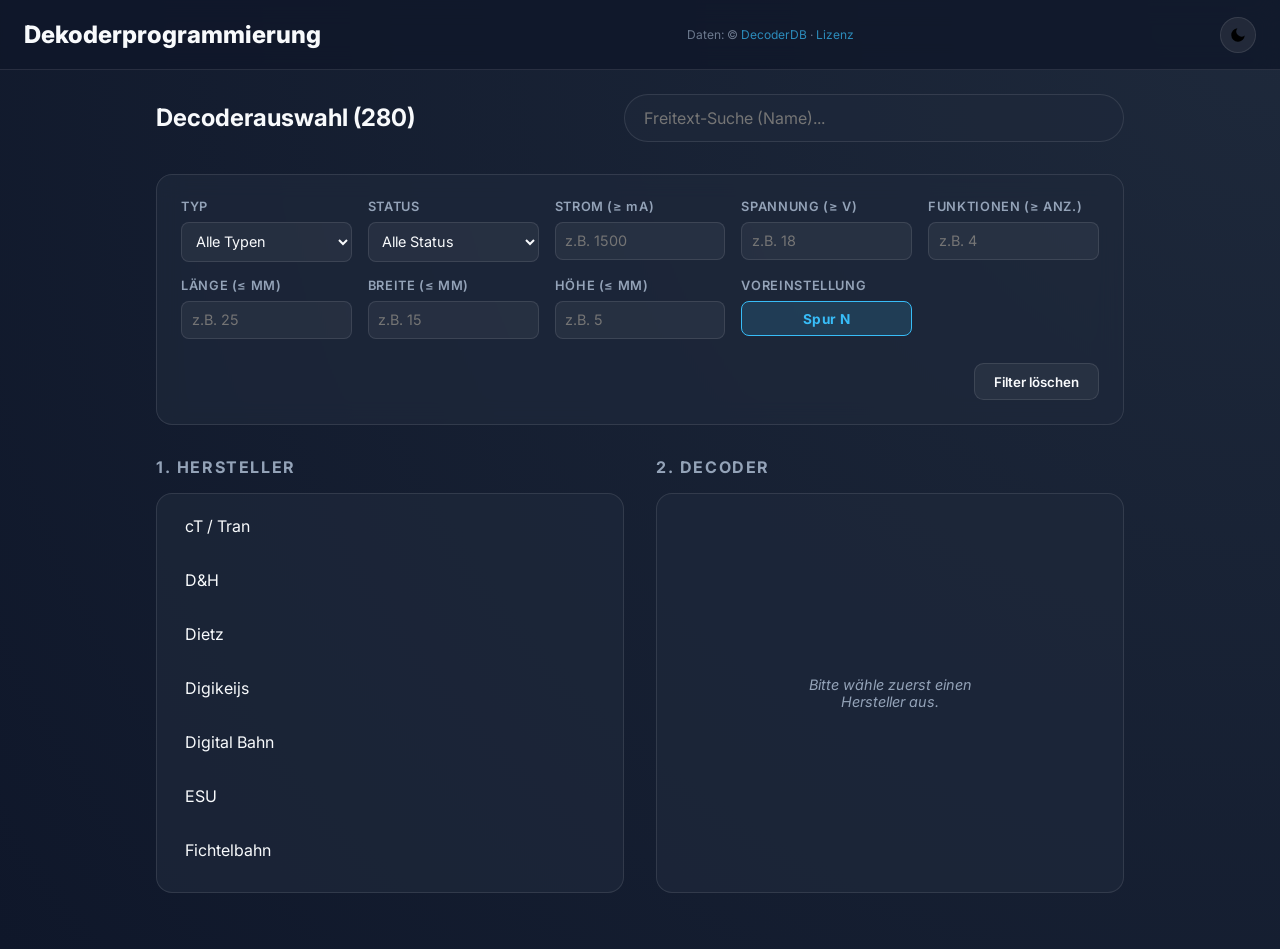
==== html/index.html @ 6b083c38 "Update Decoderprogrammierung UI, logic, and scraper" ====
<!-- Last Build: 2026-05-16 01:26 -->
<!DOCTYPE html>
<html lang="de">
<head>
    <meta charset="UTF-8">
    <meta name="viewport" content="width=device-width, initial-scale=1.0">
    <title>Dekoderprogrammierung</title>
    <link rel="stylesheet" href="style.css">
    <link href="https://fonts.googleapis.com/css2?family=Inter:wght@400;600;800&display=swap" rel="stylesheet">
</head>
<body>
    <header>
        <h1 id="main-title">Dekoderprogrammierung</h1>
        <span class="license-notice">Daten: © <a href="https://www.decoderdb.de" target="_blank" rel="noopener">DecoderDB</a> · <a href="https://www.decoderdb.de/lizenz" target="_blank" rel="noopener">Lizenz</a></span>
        <div class="header-right">
            <button id="main-back-btn" style="display: none;">&larr; Zurück zur Auswahl</button>
            <button id="theme-toggle" title="Design umschalten" aria-label="Darkmode/Lightmode umschalten">
                <!-- Moon icon (dark mode) -->
                <svg id="icon-moon" xmlns="http://www.w3.org/2000/svg" width="18" height="18" viewBox="0 0 24 24" fill="currentColor">
                    <path d="M21 12.79A9 9 0 1 1 11.21 3 7 7 0 0 0 21 12.79z"/>
                </svg>
                <!-- Sun icon (light mode, hidden by default) -->
                <svg id="icon-sun" xmlns="http://www.w3.org/2000/svg" width="18" height="18" viewBox="0 0 24 24" fill="currentColor" style="display:none;">
                    <circle cx="12" cy="12" r="5"/>
                    <line x1="12" y1="1" x2="12" y2="3" stroke="currentColor" stroke-width="2" stroke-linecap="round"/>
                    <line x1="12" y1="21" x2="12" y2="23" stroke="currentColor" stroke-width="2" stroke-linecap="round"/>
                    <line x1="4.22" y1="4.22" x2="5.64" y2="5.64" stroke="currentColor" stroke-width="2" stroke-linecap="round"/>
                    <line x1="18.36" y1="18.36" x2="19.78" y2="19.78" stroke="currentColor" stroke-width="2" stroke-linecap="round"/>
                    <line x1="1" y1="12" x2="3" y2="12" stroke="currentColor" stroke-width="2" stroke-linecap="round"/>
                    <line x1="21" y1="12" x2="23" y2="12" stroke="currentColor" stroke-width="2" stroke-linecap="round"/>
                    <line x1="4.22" y1="19.78" x2="5.64" y2="18.36" stroke="currentColor" stroke-width="2" stroke-linecap="round"/>
                    <line x1="18.36" y1="5.64" x2="19.78" y2="4.22" stroke="currentColor" stroke-width="2" stroke-linecap="round"/>
                </svg>
            </button>
        </div>
    </header>

    <div class="container">
        <!-- Decoder Selection Screen -->
        <div id="file-selection" class="screen">
            <div class="selection-header">
                <h2>Decoderauswahl <span id="decoder-count"></span></h2>
                <div class="search-container">
                    <input type="text" id="decoder-search" placeholder="Freitext-Suche (Name)..." autocomplete="off" spellcheck="false" autocorrect="off" autocapitalize="off">
                    <div id="search-results" class="search-results-overlay" style="display: none;">
                        <div class="search-result-row">
                            <span id="res-manufacturer" class="res-label">Hersteller</span>
                            <div class="dropdown">
                                <button id="res-decoder-btn" class="dropbtn">Decoder wählen</button>
                                <div id="res-decoder-list" class="dropdown-content"></div>
                            </div>
                        </div>
                    </div>
                </div>
            </div>

            <!-- Advanced Filters -->
            <div class="filter-section">
                <div class="filter-grid">
                    <div class="filter-group">
                        <label>Typ</label>
                        <select id="filter-type">
                            <option value="">Alle Typen</option>
                        </select>
                    </div>
                    <div class="filter-group">
                        <label>Status</label>
                        <select id="filter-production">
                            <option value="">Alle Status</option>
                        </select>
                    </div>
                    <div class="filter-group">
                        <label>Strom (≥ <span style="text-transform: none;">mA</span>)</label>
                        <input type="text" id="filter-current" placeholder="z.B. 1500">
                    </div>
                    <div class="filter-group">
                        <label>Spannung (≥ V)</label>
                        <input type="number" id="filter-voltage" step="1" placeholder="z.B. 18">
                    </div>
                    <div class="filter-group">
                        <label>Funktionen (≥ Anz.)</label>
                        <input type="number" id="filter-fa" step="1" placeholder="z.B. 4">
                    </div>
                    <div class="filter-group">
                        <label>Länge (≤ mm)</label>
                        <input type="number" id="filter-length" step="0.1" placeholder="z.B. 25">
                    </div>
                    <div class="filter-group">
                        <label>Breite (≤ mm)</label>
                        <input type="number" id="filter-width" step="0.1" placeholder="z.B. 15">
                    </div>
                    <div class="filter-group">
                        <label>Höhe (≤ mm)</label>
                        <input type="number" id="filter-height" step="0.1" placeholder="z.B. 5">
                    </div>
                    <div class="filter-group filter-group-preset">
                        <label>Voreinstellung</label>
                        <button id="preset-spur-n" class="btn-preset-spur" title="L≤ 25mm, B≤ 15mm, H≤ 3mm">Spur N</button>
                    </div>
                </div>
                <div class="filter-actions">
                    <button id="clear-filters" class="btn-secondary">Filter löschen</button>
                </div>
            </div>

            <!-- Results Table -->
            <div id="results-table-container" class="table-container" style="display: none;">
                <table id="results-table">
                    <thead>
                        <tr>
                            <th>Hersteller</th>
                            <th>Decoder</th>
                            <th>Typ</th>
                            <th>Prod.</th>
                            <th>Strom</th>
                            <th>V</th>
                            <th>FA</th>
                            <th>L</th>
                            <th>B</th>
                            <th>H</th>
                        </tr>
                    </thead>
                    <tbody id="results-tbody"></tbody>
                </table>
            </div>

            <div class="navigation-columns" id="manual-selection-container">
                <div class="nav-column">
                    <h3>1. Hersteller</h3>
                    <div id="manufacturer-list" class="nav-list"></div>
                </div>
                <div class="nav-column">
                    <h3>2. Decoder</h3>
                    <div id="decoder-list" class="nav-list empty">
                        <p class="placeholder">Bitte wähle zuerst einen Hersteller aus.</p>
                    </div>
                </div>
            </div>
        </div>

        <!-- Programming Screen -->
        <div id="programming-screen" class="screen" style="display: none;">
            <div class="header-row">
                <button id="back-btn" class="btn-secondary">← Zurück</button>
                <div class="decoder-info">
                    <h2 id="decoder-name">Decoder Name</h2>
                    <p id="firmware-info">Firmware Info</p>
                </div>
                <div class="reset-container">
                    <button id="reset-btn" class="btn-danger">Decoder-Reset</button>
                    <div id="reset-modal" class="reset-popover" style="display: none;">
                        <h3>Werkseinstellungen</h3>
                        <p id="reset-modal-text"></p>
                        <div class="modal-actions">
                            <button id="reset-confirm" class="btn-danger">Zurücksetzen</button>
                            <button id="reset-cancel" class="btn-secondary">Abbrechen</button>
                        </div>
                    </div>
                </div>
            </div>
            <div class="content-layout">
                <nav class="sidebar" id="group-nav"></nav>
                <div class="main-content">
                    <div id="cv-groups"></div>
                </div>
            </div>
        </div>
    </div>

    <!-- Work in Progress Modal -->
    <div id="wip-modal" class="modal" style="display: none;">
        <div class="modal-content">
            <div class="wip-icon">
                <svg width="64" height="64" viewBox="0 0 24 24" fill="none" stroke="#eab308" stroke-width="2" stroke-linecap="round" stroke-linejoin="round">
                    <path d="M12 2v4M12 18v4M4.93 4.93l2.83 2.83M16.24 16.24l2.83 2.83M2 12h4M18 12h4M4.93 19.07l2.83-2.83M16.24 7.76l2.83-2.83"/>
                    <circle cx="12" cy="12" r="5"/>
                </svg>
            </div>
            <h3>Funktion folgt</h3>
            <p>mittels M5Stack Atom S3 als WLAN-Bridge zu z21-kompatiblen Zentralen</p>
            <div class="modal-actions">
                <button id="wip-close" class="btn-secondary">Schließen</button>
            </div>
        </div>
    </div>

    <script src="files.js"></script>
    <script src="app.js"></script>
</body>
</html>
---- html/style.css ----
:root {
    --bg-color: #0f172a;
    --card-bg: rgba(30, 41, 59, 0.7);
    --accent-color: #38bdf8;
    --accent-hover: #0ea5e9;
    --text-primary: #f8fafc;
    --text-secondary: #94a3b8;
    --border-color: rgba(255, 255, 255, 0.1);
    --success: #22c55e;
    --danger: #ef4444;
    --header-height: 70px;
    --header-bg: rgba(15, 23, 42, 0.8);
    --body-gradient: radial-gradient(circle at top right, #1e293b, #0f172a);
}

body.light-mode {
    --bg-color: #f1f5f9;
    --card-bg: rgba(255, 255, 255, 0.85);
    --accent-color: #0284c7;
    --accent-hover: #0369a1;
    --text-primary: #0f172a;
    --text-secondary: #475569;
    --border-color: rgba(0, 0, 0, 0.1);
    --header-bg: rgba(241, 245, 249, 0.9);
    --body-gradient: radial-gradient(circle at top right, #e2e8f0, #f1f5f9);
}

* {
    margin: 0;
    padding: 0;
    box-sizing: border-box;
    font-family: 'Inter', -apple-system, sans-serif;
}

body {
    background-color: var(--bg-color);
    color: var(--text-primary);
    min-height: 100vh;
    background-image: var(--body-gradient);
    padding-bottom: 2rem;
    transition: background-color 0.3s, color 0.3s;
}

header {
    height: var(--header-height);
    padding: 0 1.5rem;
    display: flex;
    justify-content: space-between;
    align-items: center;
    border-bottom: 1px solid var(--border-color);
    backdrop-filter: blur(12px);
    position: sticky;
    top: 0;
    z-index: 100;
    background: var(--header-bg);
}

.header-right {
    display: flex;
    align-items: center;
    gap: 0.75rem;
}

#theme-toggle {
    background: rgba(128, 128, 128, 0.15);
    border: 1px solid var(--border-color);
    border-radius: 50%;
    width: 2.25rem;
    height: 2.25rem;
    font-size: 1.1rem;
    cursor: pointer;
    display: flex;
    align-items: center;
    justify-content: center;
    transition: all 0.2s;
    line-height: 1;
    padding: 0;
}

#theme-toggle:hover {
    background: rgba(128, 128, 128, 0.3);
    transform: rotate(15deg) scale(1.1);
}

h1 {
    font-size: 1.5rem;
    font-weight: 800;
    color: var(--text-primary);
}

#back-btn {
    background: rgba(255, 255, 255, 0.05);
    color: var(--text-primary);
    border: 1px solid var(--border-color);
    padding: 0.5rem 1rem;
    border-radius: 0.5rem;
    cursor: pointer;
    font-size: 0.9rem;
    display: flex;
    align-items: center;
    gap: 0.5rem;
}

.container {
    max-width: 1000px;
    margin: 1.5rem auto;
    padding: 0 1rem;
}

/* Selection UI */
.selection-header {
    display: flex;
    justify-content: space-between;
    align-items: center;
    margin-bottom: 2rem;
    gap: 2rem;
}

.search-container {
    position: relative;
    flex: 1;
    max-width: 500px;
}

#decoder-search {
    width: 100%;
    padding: 0.8rem 1.2rem;
    background: var(--card-bg);
    border: 1px solid var(--border-color);
    border-radius: 2rem;
    color: var(--text-primary);
    font-size: 1rem;
    outline: none;
    transition: border-color 0.2s;
}

#decoder-search:focus {
    border-color: var(--accent-color);
}

.search-results-overlay {
    position: absolute;
    top: calc(100% + 0.5rem);
    left: 0;
    right: 0;
    background: #1e293b;
    border: 1px solid var(--border-color);
    border-radius: 1rem;
    padding: 1rem;
    z-index: 200;
    box-shadow: 0 20px 25px -5px rgba(0, 0, 0, 0.5);
}

.search-result-row {
    display: flex;
    align-items: center;
    gap: 1rem;
}

.res-label {
    background: rgba(255, 255, 255, 0.05);
    padding: 0.5rem 1rem;
    border-radius: 0.5rem;
    font-weight: 600;
    color: var(--accent-color);
    min-width: 120px;
}

/* Dropdown */
.dropdown {
    position: relative;
    flex: 1;
}

.dropbtn {
    width: 100%;
    background: var(--accent-color);
    color: #082f49;
    padding: 0.6rem 1rem;
    font-size: 0.9rem;
    font-weight: 700;
    border: none;
    border-radius: 0.5rem;
    cursor: pointer;
}

.dropdown-content {
    display: none;
    position: absolute;
    background-color: #1e293b;
    min-width: 160px;
    width: 100%;
    box-shadow: 0px 8px 16px 0px rgba(0,0,0,0.4);
    z-index: 210;
    border-radius: 0.5rem;
    border: 1px solid var(--border-color);
    margin-top: 0.25rem;
}

.dropdown-content a {
    color: var(--text-primary);
    padding: 0.75rem 1rem;
    text-decoration: none;
    display: block;
    font-size: 0.9rem;
    border-bottom: 1px solid var(--border-color);
}

.dropdown-content a:last-child {
    border-bottom: none;
}

.dropdown-content a:hover {
    background-color: rgba(255, 255, 255, 0.05);
    color: var(--accent-color);
}

.dropdown:hover .dropdown-content {
    display: block;
}

/* Navigation Columns */
.navigation-columns {
    display: grid;
    grid-template-columns: 1fr 1fr;
    gap: 2rem;
}

.nav-column h3 {
    font-size: 1rem;
    color: var(--text-secondary);
    margin-bottom: 1rem;
    text-transform: uppercase;
    letter-spacing: 0.1em;
}

.nav-list {
    background: var(--card-bg);
    border: 1px solid var(--border-color);
    border-radius: 1rem;
    height: 400px;
    overflow-y: auto;
    padding: 0.5rem;
}

.nav-list::-webkit-scrollbar {
    width: 6px;
}

.nav-list::-webkit-scrollbar-track {
    background: transparent;
}

.nav-list::-webkit-scrollbar-thumb {
    background: rgba(255, 255, 255, 0.1);
    border-radius: 10px;
}

.nav-list::-webkit-scrollbar-thumb:hover {
    background: rgba(255, 255, 255, 0.2);
}

.nav-list.empty {
    display: flex;
    flex-direction: column;
    align-items: center;
    justify-content: center;
    text-align: center;
    padding: 2rem;
}

.placeholder {
    color: var(--text-secondary);
    font-style: italic;
    font-size: 0.9rem;
    max-width: 200px;
}

.nav-list-item {
    padding: 0.8rem 1.2rem;
    border-radius: 0.75rem;
    cursor: pointer;
    transition: all 0.2s cubic-bezier(0.4, 0, 0.2, 1);
    color: var(--text-primary);
    margin-bottom: 0.4rem;
    border: 1px solid transparent;
}

.nav-list-item:hover {
    background: rgba(255, 255, 255, 0.05);
    color: var(--accent-color);
    border-color: rgba(56, 189, 248, 0.2);
    transform: translateX(4px);
}

.nav-list-item.selected {
    background: linear-gradient(90deg, rgba(56, 189, 248, 0.15), transparent);
    color: var(--accent-color);
    font-weight: 700;
    border-left: 3px solid var(--accent-color);
}

.license-notice {
    font-size: 0.75rem;
    color: var(--text-secondary);
    opacity: 0.7;
}

.license-notice a {
    color: var(--accent-color);
    text-decoration: none;
}

.license-notice a:hover {
    text-decoration: underline;
}

.filter-section {
    background: var(--card-bg);
    border: 1px solid var(--border-color);
    border-radius: 1rem;
    padding: 1.5rem;
    margin-bottom: 2rem;
    backdrop-filter: blur(12px);
}

.filter-grid {
    display: grid;
    grid-template-columns: repeat(auto-fill, minmax(150px, 1fr));
    gap: 1rem;
    margin-bottom: 1.5rem;
}

.filter-group {
    display: flex;
    flex-direction: column;
    gap: 0.5rem;
}

.filter-group label {
    font-size: 0.8rem;
    font-weight: 600;
    color: var(--text-secondary);
    text-transform: uppercase;
    letter-spacing: 0.05em;
}

.filter-group input, .filter-group select {
    background: rgba(255, 255, 255, 0.05);
    border: 1px solid var(--border-color);
    color: var(--text-primary);
    padding: 0.6rem;
    border-radius: 0.5rem;
    font-size: 0.9rem;
}

.filter-group input:focus, .filter-group select:focus {
    outline: none;
    border-color: var(--accent-color);
    box-shadow: 0 0 0 2px rgba(56, 189, 248, 0.2);
}

.filter-actions {
    display: flex;
    justify-content: flex-end;
}

.table-container {
    background: var(--card-bg);
    border: 1px solid var(--border-color);
    border-radius: 1rem;
    overflow: hidden;
    margin-bottom: 2rem;
    max-height: 500px;
    overflow-y: auto;
}

table {
    width: 100%;
    border-collapse: collapse;
    font-size: 0.9rem;
}

th {
    background: rgba(255, 255, 255, 0.05);
    padding: 1rem;
    text-align: left;
    font-weight: 600;
    color: var(--text-secondary);
    border-bottom: 1px solid var(--border-color);
    position: sticky;
    top: 0;
    z-index: 1;
}

td {
    padding: 0.8rem 1rem;
    border-bottom: 1px solid rgba(255, 255, 255, 0.03);
    color: var(--text-primary);
}

tr:last-child td {
    border-bottom: none;
}

tbody tr {
    cursor: pointer;
    transition: background 0.2s;
}

tbody tr:hover {
    background: rgba(56, 189, 248, 0.1);
}

.in-prod { color: #10b981; }
.out-prod { color: #ef4444; }

.btn-preset-spur {
    background: rgba(56, 189, 248, 0.15);
    border: 1px solid var(--accent-color);
    color: var(--accent-color);
    padding: 0.55rem 1rem;
    border-radius: 0.5rem;
    font-size: 0.85rem;
    font-weight: 700;
    cursor: pointer;
    transition: all 0.2s;
    width: 100%;
    letter-spacing: 0.03em;
}

.btn-preset-spur:hover {
    background: var(--accent-color);
    color: #082f49;
}

.reset-container {
    position: relative;
}

.reset-popover {
    position: absolute;
    top: calc(100% + 0.75rem);
    right: 0;
    background: var(--card-bg);
    border: 1px solid var(--border-color);
    border-radius: 1.25rem;
    padding: 1.5rem;
    min-width: 300px;
    z-index: 500;
    box-shadow: 0 20px 40px -10px rgba(0, 0, 0, 0.5);
    backdrop-filter: blur(20px);
    display: flex;
    flex-direction: column;
    gap: 1rem;
}

/* Kleiner Pfeil oben am Popover */
.reset-popover::before {
    content: '';
    position: absolute;
    top: -6px;
    right: 20px;
    width: 12px;
    height: 12px;
    background: var(--card-bg);
    border-left: 1px solid var(--border-color);
    border-top: 1px solid var(--border-color);
    transform: rotate(45deg);
}

.reset-popover h3 {
    margin: 0;
    color: var(--danger);
    font-size: 1.1rem;
    font-weight: 700;
}

.reset-popover p {
    margin: 0;
    line-height: 1.5;
    color: var(--text-primary);
    font-size: 0.95rem;
}

.reset-popover strong {
    display: block;
    margin-top: 0.5rem;
    color: var(--accent-color);
    font-family: 'JetBrains Mono', monospace;
}

.modal-actions {
    display: flex;
    gap: 0.75rem;
    margin-top: 0.5rem;
}

.modal-actions button {
    flex: 1;
    padding: 0.75rem;
    font-size: 0.9rem;
    border-radius: 0.75rem;
}

body.light-mode .reset-popover {
    background: rgba(255, 255, 255, 0.98);
    box-shadow: 0 20px 40px -10px rgba(0, 0, 0, 0.15);
}

body.light-mode .reset-popover::before {
    background: #ffffff;
}

.header-row {
    display: flex;
    justify-content: space-between;
    align-items: center;
    margin-bottom: 2rem;
    gap: 1.5rem;
    background: var(--card-bg);
    padding: 1rem 1.5rem;
    border-radius: 1rem;
    border: 1px solid var(--border-color);
}

.btn-danger {
    background: #991b1b; /* Darker red */
    color: white;
    border: none;
    padding: 0.6rem 1.2rem;
    border-radius: 0.6rem;
    font-weight: 600;
    cursor: pointer;
    transition: all 0.2s;
}

.btn-danger:hover {
    background: #7f1d1d;
    transform: translateY(-2px);
    box-shadow: 0 4px 12px rgba(153, 27, 27, 0.3);
}

/* Modal */
.modal {
    position: fixed;
    top: 0;
    left: 0;
    width: 100%;
    height: 100%;
    background: rgba(0, 0, 0, 0.7);
    backdrop-filter: blur(4px);
    display: flex;
    align-items: center;
    justify-content: center;
    z-index: 1000;
}

.modal-content {
    background: var(--card-bg);
    border: 1px solid var(--border-color);
    padding: 2rem;
    border-radius: 1.5rem;
    max-width: 450px;
    width: 90%;
    text-align: center;
    box-shadow: 0 25px 50px -12px rgba(0, 0, 0, 0.5);
}

.modal-content h3 {
    margin-bottom: 1rem;
    color: #ef4444;
}

.modal-content p {
    margin-bottom: 2rem;
    line-height: 1.5;
    color: var(--text-primary);
}

.wip-icon {
    margin-bottom: 1.5rem;
    animation: rotate 4s linear infinite;
}

@keyframes rotate {
    from { transform: rotate(0deg); }
    to { transform: rotate(360deg); }
}

.modal-actions {
    display: flex;
    gap: 1rem;
    justify-content: center;
}

.btn-secondary {
    background: rgba(255, 255, 255, 0.05);
    color: var(--text-primary);
    border: 1px solid var(--border-color);
    padding: 0.6rem 1.2rem;
    border-radius: 0.6rem;
    font-weight: 600;
    cursor: pointer;
    transition: all 0.2s;
}

.btn-secondary:hover {
    background: rgba(255, 255, 255, 0.1);
}

.content-layout {
    display: grid;
    grid-template-columns: 250px 1fr;
    gap: 2rem;
    align-items: flex-start;
}

.sidebar {
    position: sticky;
    top: calc(var(--header-height) + 1.5rem);
    background: var(--card-bg);
    border: 1px solid var(--border-color);
    border-radius: 1rem;
    padding: 1.25rem;
    max-height: calc(100vh - 3rem);
    overflow-y: auto;
}

.sidebar h4 {
    margin-bottom: 1rem;
    font-size: 0.9rem;
    text-transform: uppercase;
    letter-spacing: 0.05em;
    color: var(--text-secondary);
}

.nav-item {
    display: block;
    padding: 0.6rem 0.8rem;
    color: var(--text-secondary);
    text-decoration: none;
    font-size: 0.9rem;
    border-radius: 0.5rem;
    transition: all 0.2s;
    cursor: pointer;
    white-space: nowrap;
    overflow: hidden;
    text-overflow: ellipsis;
}

.nav-item:hover {
    background: rgba(255, 255, 255, 0.05);
    color: var(--accent-color);
}

.nav-item.active {
    background: rgba(56, 189, 248, 0.1);
    color: var(--accent-color);
    font-weight: 600;
}

@media (max-width: 1024px) {
    .content-layout {
        grid-template-columns: 1fr;
    }
    .sidebar {
        display: none;
    }
}

.decoder-info {
    margin-bottom: 1.5rem;
    padding: 1.25rem;
    background: var(--card-bg);
    border-radius: 1rem;
    border-left: 4px solid var(--accent-color);
}

.decoder-info h2 {
    font-size: 1.25rem;
    margin-bottom: 0.25rem;
}

.decoder-info p {
    color: var(--text-secondary);
    font-size: 0.9rem;
}

/* Accordion Group */
.cv-group {
    background: var(--card-bg);
    border: 1px solid var(--border-color);
    border-radius: 1rem;
    margin-bottom: 1.5rem;
    overflow: hidden;
    scroll-margin-top: calc(var(--header-height) + 1.5rem);
    transition: all 0.3s;
}

.cv-group-header {
    background: rgba(255, 255, 255, 0.03);
    padding: 1rem 1.5rem;
    display: flex;
    justify-content: space-between;
    align-items: center;
    cursor: pointer;
    user-select: none;
}

.cv-group-header:hover {
    background: rgba(255, 255, 255, 0.06);
}

.cv-group-title {
    font-weight: 700;
    color: var(--accent-color);
    font-size: 1.05rem;
}

.cv-group-icon {
    transition: transform 0.3s;
    color: var(--text-secondary);
}

.cv-group.collapsed .cv-group-icon {
    transform: rotate(-90deg);
}

.cv-group.collapsed .cv-group-content {
    max-height: 0;
    overflow: hidden;
}

.cv-group-content {
    max-height: 5000px; /* High enough for large groups */
    transition: max-height 0.4s ease-out;
}

.group-hint {
    padding: 1rem 1.5rem;
    font-size: 0.9rem;
    color: var(--text-secondary);
    font-style: italic;
    background: rgba(255, 255, 255, 0.02);
    border-bottom: 1px solid var(--border-color);
    line-height: 1.4;
}

.speed-curve-container {
    background: #020617;
    padding: 1rem;
    margin: 1rem 1.5rem;
    border-radius: 0.75rem;
    border: 1px solid var(--border-color);
    position: relative;
    overflow: hidden;
}

.speed-curve-canvas {
    width: 100%;
    height: 250px;
    cursor: crosshair;
    display: block;
}

.speed-curve-presets {
    display: flex;
    gap: 0.75rem;
    margin-top: 1rem;
    justify-content: center;
}

.bit-container {
    display: grid;
    grid-template-columns: repeat(auto-fill, minmax(200px, 1fr));
    gap: 0.5rem;
    margin-top: 0.75rem;
    background: rgba(255, 255, 255, 0.03);
    padding: 0.75rem;
    border-radius: 0.5rem;
    border: 1px solid var(--border-color);
}

.bit-item {
    display: flex;
    align-items: center;
    gap: 0.5rem;
    font-size: 0.85rem;
    color: var(--text-secondary);
    cursor: pointer;
    transition: color 0.2s;
}

.bit-item:hover {
    color: var(--text-primary);
}

.bit-item input {
    accent-color: var(--accent-color);
    width: 14px;
    height: 14px;
}

.bit-select {
    background: rgba(255, 255, 255, 0.05);
    border: 1px solid var(--border-color);
    color: var(--text-primary);
    padding: 0.25rem 0.5rem;
    border-radius: 0.4rem;
    font-size: 0.85rem;
    outline: none;
    width: 100%;
}

.bit-select option {
    background: #0f172a;
    color: white;
}

.btn-preset {
    background: rgba(255, 255, 255, 0.05);
    border: 1px solid var(--border-color);
    color: var(--text-secondary);
    padding: 0.4rem 0.8rem;
    border-radius: 0.4rem;
    font-size: 0.8rem;
    cursor: pointer;
    transition: all 0.2s;
}

.btn-preset:hover {
    background: var(--accent-color);
    color: #082f49;
    border-color: var(--accent-color);
}

.cv-row {
    display: grid;
    grid-template-columns: 80px 1fr 100px 120px;
    gap: 1rem;
    align-items: flex-start; /* Changed from center to top align for bit fields */
    padding: 1.25rem 1.5rem;
    border-top: 1px solid var(--border-color);
    position: relative;
}

.cv-row.is-disabled .cv-number,
.cv-row.is-disabled .cv-desc-text,
.cv-row.is-disabled .bit-container,
.cv-row.is-disabled .cv-value-container,
.cv-row.is-disabled .cv-actions {
    opacity: 0.3;
    pointer-events: none;
}

.cv-dependency-hint {
    font-size: 0.75rem;
    color: var(--text-primary);
    background: rgba(255, 255, 255, 0.05);
    padding: 0.4rem 0.8rem;
    border-radius: 0.5rem;
    display: flex;
    align-items: center;
    gap: 0.6rem;
    margin-top: 0.6rem;
    border: 1px solid var(--border-color);
    opacity: 1 !important;
}

.cv-dependency-hint svg {
    color: #fbbf24; /* Amber/Warning color */
}

.btn-go-cv {
    background: var(--accent-color);
    color: #082f49;
    border: none;
    padding: 0.2rem 0.5rem;
    border-radius: 0.25rem;
    font-size: 0.7rem;
    font-weight: 800;
    cursor: pointer;
    text-transform: uppercase;
    margin-left: auto;
    transition: transform 0.1s;
}

.btn-go-cv:hover {
    transform: scale(1.05);
}

.cv-help-text {
    font-size: 0.8rem;
    color: var(--text-secondary);
    font-style: italic;
    margin-top: 0.25rem;
    line-height: 1.2;
}

.input-with-unit {
    display: flex;
    align-items: center;
    gap: 0.5rem;
}

.unit-label {
    font-size: 0.85rem;
    color: var(--text-secondary);
    white-space: nowrap;
}

.cv-number {
    font-weight: 800;
    color: var(--text-secondary);
    font-family: 'JetBrains Mono', monospace;
}

.cv-name {
    font-size: 0.95rem;
    line-height: 1.4;
}

.cv-value-container {
    display: flex;
    flex-direction: column;
    gap: 0.5rem;
}

.cv-value-input, .cv-value-select {
    background: #0f172a;
    border: 1px solid var(--border-color);
    color: var(--text-primary);
    padding: 0.5rem;
    border-radius: 0.5rem;
    width: 100%;
    text-align: center;
    font-weight: 600;
    outline: none;
    cursor: pointer;
}

.cv-value-input[readonly] {
    background: transparent;
    border-color: transparent;
    cursor: default;
    color: var(--text-primary);
}

.cv-value-select option {
    background: #0f172a;
    color: white;
    text-align: left;
}

.cv-actions {
    display: flex;
    gap: 0.5rem;
}

.btn-sm {
    padding: 0.5rem;
    border-radius: 0.5rem;
    border: none;
    font-size: 0.85rem;
    font-weight: 700;
    cursor: pointer;
    flex: 1;
    transition: opacity 0.2s;
    display: flex;
    align-items: center;
    justify-content: center;
}

.btn-read { background: var(--success); color: #06200d; }
.btn-write { background: var(--accent-color); color: #082f49; }

/* Responsive Adjustments */
@media (max-width: 768px) {
    .cv-row {
        grid-template-columns: 70px 1fr 80px;
        grid-template-areas: 
            "num name name"
            "val act act";
        gap: 0.75rem;
        padding: 1rem;
    }
    
    .cv-number { grid-area: num; }
    .cv-name { grid-area: name; }
    .cv-value-container { grid-area: val; }
    .cv-actions { grid-area: act; }
    
    .cv-group-header { padding: 0.75rem 1rem; }
    h1 { font-size: 1.2rem; }
}

@media (max-width: 480px) {
    .container { margin: 1rem auto; }
    .cv-row {
        grid-template-columns: 1fr 1fr;
        grid-template-areas: 
            "num name"
            "val act";
    }
}

/* ============================
   Light Mode Overrides
   ============================ */
body.light-mode .search-results-overlay {
    background: #ffffff;
    box-shadow: 0 20px 25px -5px rgba(0, 0, 0, 0.15);
}

body.light-mode .dropdown-content {
    background-color: #ffffff;
    box-shadow: 0px 8px 16px 0px rgba(0, 0, 0, 0.15);
}

body.light-mode .dropdown-content a:hover {
    background-color: rgba(0, 0, 0, 0.05);
}

body.light-mode .dropbtn {
    color: #ffffff;
}

body.light-mode .res-label {
    background: rgba(0, 0, 0, 0.05);
}

body.light-mode .nav-list-item:hover {
    background: rgba(0, 0, 0, 0.05);
}

body.light-mode .nav-list-item.selected {
    background: linear-gradient(90deg, rgba(2, 132, 199, 0.1), transparent);
}

body.light-mode .filter-group input,
body.light-mode .filter-group select {
    background: rgba(0, 0, 0, 0.03);
}

body.light-mode .cv-value-input,
body.light-mode .cv-value-select {
    background: #f8fafc;
}

body.light-mode .cv-value-select option {
    background: #ffffff;
    color: #0f172a;
}

body.light-mode .cv-group-header {
    background: rgba(0, 0, 0, 0.02);
}

body.light-mode .cv-group-header:hover {
    background: rgba(0, 0, 0, 0.04);
}

body.light-mode .group-hint {
    background: rgba(0, 0, 0, 0.02);
}

body.light-mode .speed-curve-container {
    background: #e2e8f0;
}

body.light-mode .bit-container {
    background: rgba(0, 0, 0, 0.03);
}

body.light-mode .bit-select {
    background: rgba(0, 0, 0, 0.03);
}

body.light-mode .btn-preset {
    background: rgba(0, 0, 0, 0.05);
}

body.light-mode .btn-secondary {
    background: rgba(0, 0, 0, 0.05);
}

body.light-mode .btn-secondary:hover {
    background: rgba(0, 0, 0, 0.1);
}

body.light-mode .btn-read { color: #ffffff; }
body.light-mode .btn-write { color: #ffffff; }

body.light-mode .btn-preset-spur {
    background: rgba(2, 132, 199, 0.1);
}

body.light-mode .btn-preset-spur:hover {
    color: #ffffff;
}

body.light-mode .cv-dependency-hint {
    background: rgba(0, 0, 0, 0.04);
}

body.light-mode th {
    background: rgba(0, 0, 0, 0.04);
}

body.light-mode tbody tr:hover {
    background: rgba(2, 132, 199, 0.08);
}

body.light-mode .modal-content {
    background: #ffffff;
    box-shadow: 0 25px 50px -12px rgba(0, 0, 0, 0.25);
}

body.light-mode .sidebar {
    background: rgba(255, 255, 255, 0.9);
}

body.light-mode .nav-list::-webkit-scrollbar-thumb {
    background: rgba(0, 0, 0, 0.15);
}

body.light-mode .nav-list::-webkit-scrollbar-thumb:hover {
    background: rgba(0, 0, 0, 0.25);
}
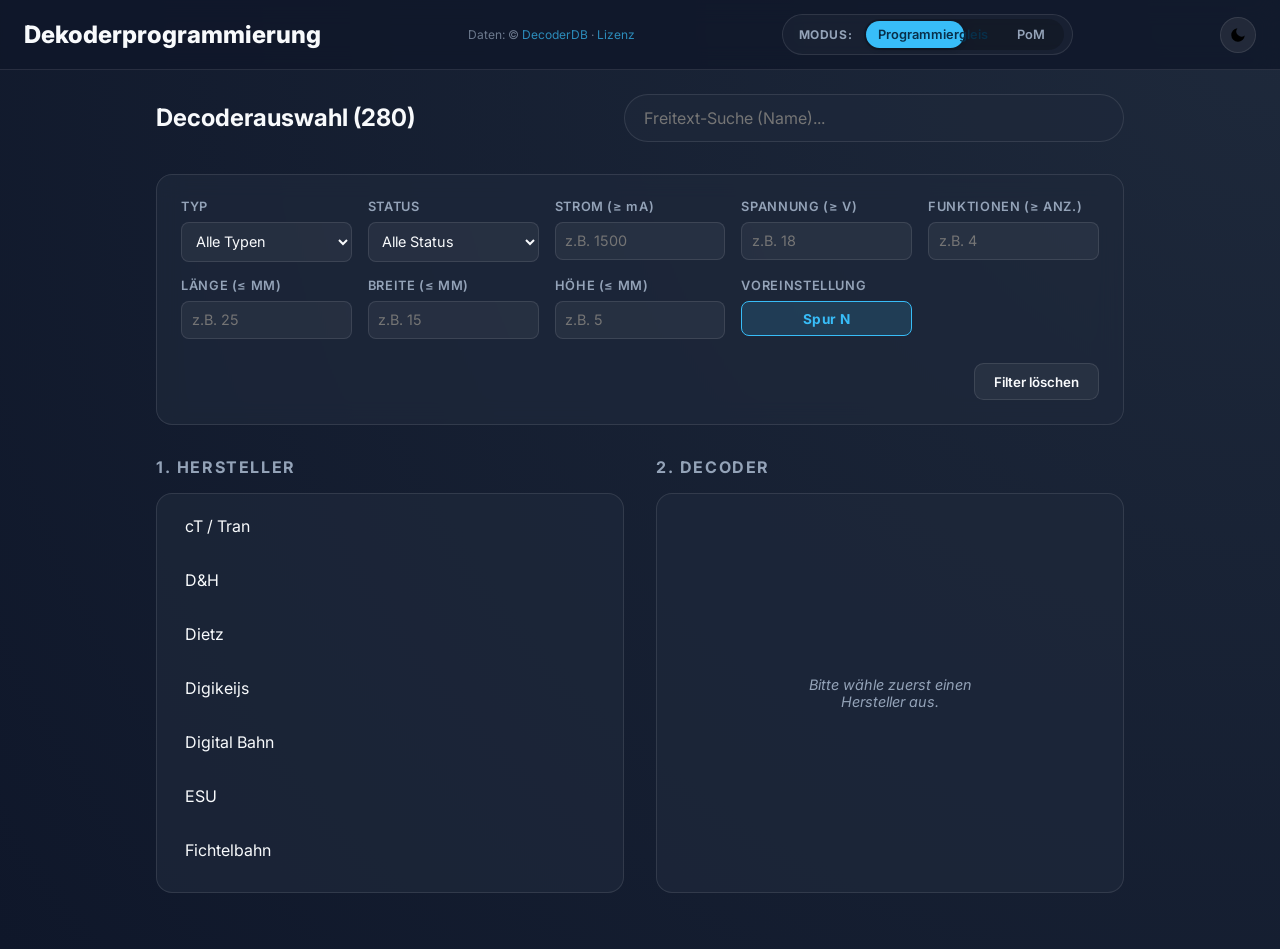
==== commit a1bc64df: "Implement PG vs PoM mode selector in header" ====
--- a/html/index.html
+++ b/html/index.html
@@ -12,6 +12,20 @@
     <header>
         <h1 id="main-title">Dekoderprogrammierung</h1>
         <span class="license-notice">Daten: © <a href="https://www.decoderdb.de" target="_blank" rel="noopener">DecoderDB</a> · <a href="https://www.decoderdb.de/lizenz" target="_blank" rel="noopener">Lizenz</a></span>
+        
+        <div class="mode-selector">
+            <div class="mode-label">Modus:</div>
+            <div class="segmented-control">
+                <input type="radio" name="prog-mode" id="mode-pg" value="pg" checked>
+                <label for="mode-pg">Programmiergleis</label>
+                
+                <input type="radio" name="prog-mode" id="mode-pom" value="pom">
+                <label for="mode-pom">PoM</label>
+                
+                <div class="selection-slider"></div>
+            </div>
+        </div>
+
         <div class="header-right">
             <button id="main-back-btn" style="display: none;">&larr; Zurück zur Auswahl</button>
             <button id="theme-toggle" title="Design umschalten" aria-label="Darkmode/Lightmode umschalten">
@@ -167,19 +181,20 @@
         </div>
     </div>
 
-    <!-- Work in Progress Modal -->
-    <div id="wip-modal" class="modal" style="display: none;">
+    <!-- Generic Custom Modal -->
+    <div id="custom-modal" class="modal" style="display: none;">
         <div class="modal-content">
-            <div class="wip-icon">
-                <svg width="64" height="64" viewBox="0 0 24 24" fill="none" stroke="#eab308" stroke-width="2" stroke-linecap="round" stroke-linejoin="round">
-                    <path d="M12 2v4M12 18v4M4.93 4.93l2.83 2.83M16.24 16.24l2.83 2.83M2 12h4M18 12h4M4.93 19.07l2.83-2.83M16.24 7.76l2.83-2.83"/>
-                    <circle cx="12" cy="12" r="5"/>
+            <div id="modal-icon" class="modal-icon-container">
+                <svg width="64" height="64" viewBox="0 0 24 24" fill="none" stroke="currentColor" stroke-width="2" stroke-linecap="round" stroke-linejoin="round">
+                    <circle cx="12" cy="12" r="10"></circle>
+                    <line x1="12" y1="16" x2="12" y2="12"></line>
+                    <line x1="12" y1="8" x2="12.01" y2="8"></line>
                 </svg>
             </div>
-            <h3>Funktion folgt</h3>
-            <p>mittels M5Stack Atom S3 als WLAN-Bridge zu z21-kompatiblen Zentralen</p>
+            <h3 id="modal-title">Info</h3>
+            <p id="modal-text">Nachricht...</p>
             <div class="modal-actions">
-                <button id="wip-close" class="btn-secondary">Schließen</button>
+                <button id="modal-close" class="btn-secondary">Schließen</button>
             </div>
         </div>
     </div>
--- a/html/style.css
+++ b/html/style.css
@@ -101,6 +101,83 @@
     gap: 0.5rem;
 }
 
+.mode-selector {
+    display: flex;
+    align-items: center;
+    gap: 0.75rem;
+    background: rgba(255, 255, 255, 0.03);
+    padding: 0.25rem 0.5rem 0.25rem 1rem;
+    border-radius: 2rem;
+    border: 1px solid var(--border-color);
+}
+
+.mode-label {
+    font-size: 0.75rem;
+    font-weight: 700;
+    color: var(--text-secondary);
+    text-transform: uppercase;
+    letter-spacing: 0.05em;
+}
+
+.segmented-control {
+    position: relative;
+    display: flex;
+    background: rgba(0, 0, 0, 0.2);
+    border-radius: 1.5rem;
+    padding: 2px;
+    min-width: 200px;
+}
+
+.segmented-control input[type="radio"] {
+    display: none;
+}
+
+.segmented-control label {
+    flex: 1;
+    text-align: center;
+    padding: 0.4rem 0.75rem;
+    font-size: 0.8rem;
+    font-weight: 600;
+    color: var(--text-secondary);
+    cursor: pointer;
+    z-index: 1;
+    transition: color 0.2s;
+}
+
+.segmented-control input[type="radio"]:checked + label {
+    color: #082f49;
+}
+
+.selection-slider {
+    position: absolute;
+    top: 2px;
+    left: 2px;
+    width: calc(50% - 2px);
+    height: calc(100% - 4px);
+    background: var(--accent-color);
+    border-radius: 1.5rem;
+    transition: transform 0.3s cubic-bezier(0.4, 0, 0.2, 1);
+    box-shadow: 0 2px 4px rgba(0, 0, 0, 0.2);
+}
+
+#mode-pom:checked ~ .selection-slider {
+    transform: translateX(100%);
+}
+
+body.light-mode .segmented-control {
+    background: rgba(0, 0, 0, 0.05);
+}
+
+body.light-mode .segmented-control input[type="radio"]:checked + label {
+    color: #ffffff;
+}
+
+.btn-sm:disabled {
+    opacity: 0.3;
+    cursor: not-allowed;
+    filter: grayscale(1);
+}
+
 .container {
     max-width: 1000px;
     margin: 1.5rem auto;
@@ -568,18 +645,29 @@
 }
 
 .modal-content h3 {
-    margin-bottom: 1rem;
-    color: #ef4444;
+    margin-bottom: 0.5rem;
+    font-size: 1.5rem;
+    font-weight: 800;
 }
 
 .modal-content p {
     margin-bottom: 2rem;
-    line-height: 1.5;
-    color: var(--text-primary);
-}
-
-.wip-icon {
+    line-height: 1.6;
+    color: var(--text-secondary);
+    font-size: 1.05rem;
+}
+
+.modal-icon-container {
     margin-bottom: 1.5rem;
+    display: flex;
+    justify-content: center;
+}
+
+.modal-icon-container svg {
+    filter: drop-shadow(0 0 10px rgba(56, 189, 248, 0.3));
+}
+
+.icon-spin {
     animation: rotate 4s linear infinite;
 }
 
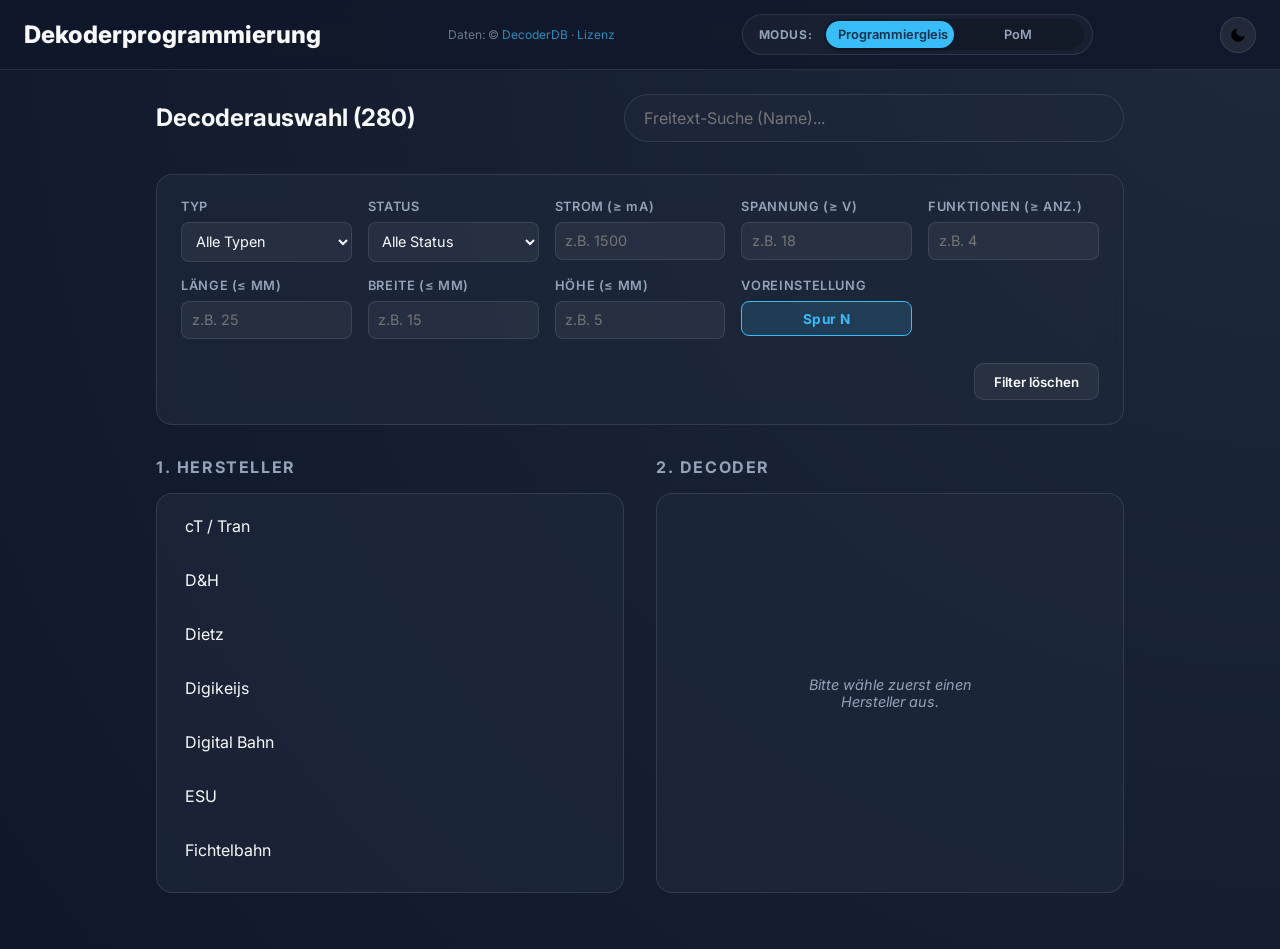
==== commit 15d49e89: "Fix PoM/PG UI layout and integrate PoM address input" ====
--- a/html/index.html
+++ b/html/index.html
@@ -24,6 +24,11 @@
                 
                 <div class="selection-slider"></div>
             </div>
+            
+            <div id="pom-addr-container" class="pom-addr-container" style="display: none;">
+                <label for="pom-addr" class="mode-label">Adresse:</label>
+                <input type="number" id="pom-addr" class="pom-addr-input" value="3" min="1" max="10239" title="Lok-Adresse für PoM">
+            </div>
         </div>
 
         <div class="header-right">
--- a/html/style.css
+++ b/html/style.css
@@ -125,7 +125,7 @@
     background: rgba(0, 0, 0, 0.2);
     border-radius: 1.5rem;
     padding: 2px;
-    min-width: 200px;
+    width: 260px; /* Fixed width to ensure 50% slider works */
 }
 
 .segmented-control input[type="radio"] {
@@ -133,7 +133,8 @@
 }
 
 .segmented-control label {
-    flex: 1;
+    flex: 1 1 0;
+    width: 50%;
     text-align: center;
     padding: 0.4rem 0.75rem;
     font-size: 0.8rem;
@@ -142,6 +143,7 @@
     cursor: pointer;
     z-index: 1;
     transition: color 0.2s;
+    box-sizing: border-box;
 }
 
 .segmented-control input[type="radio"]:checked + label {
@@ -162,6 +164,35 @@
 
 #mode-pom:checked ~ .selection-slider {
     transform: translateX(100%);
+}
+
+.pom-addr-container {
+    display: flex;
+    align-items: center;
+    gap: 0.5rem;
+    margin-left: 0.5rem;
+    animation: fadeIn 0.3s;
+}
+
+@keyframes fadeIn {
+    from { opacity: 0; transform: translateX(-10px); }
+    to { opacity: 1; transform: translateX(0); }
+}
+
+.pom-addr-input {
+    width: 60px;
+    background: rgba(255, 255, 255, 0.05);
+    border: 1px solid var(--border-color);
+    color: var(--text-primary);
+    padding: 0.3rem 0.5rem;
+    border-radius: 0.5rem;
+    font-size: 0.85rem;
+    text-align: center;
+}
+
+.pom-addr-input:focus {
+    outline: none;
+    border-color: var(--accent-color);
 }
 
 body.light-mode .segmented-control {
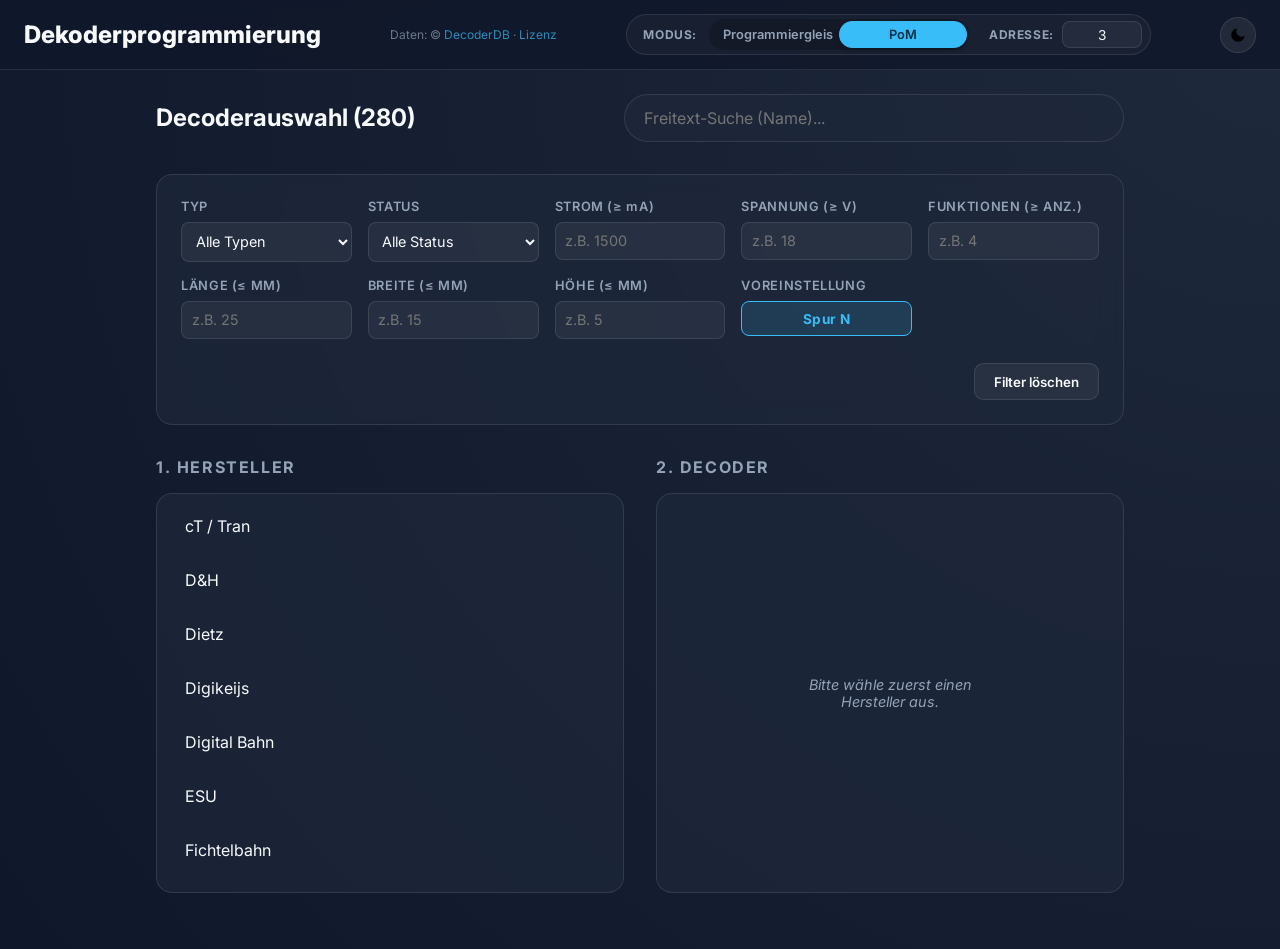
==== commit 3c5b157c: "Pre-select PoM, move Viewer-Modus marker, and disable controls in Viewer mode" ====
--- a/html/index.html
+++ b/html/index.html
@@ -10,25 +10,29 @@
 </head>
 <body>
     <header>
-        <h1 id="main-title">Dekoderprogrammierung</h1>
+        <div class="title-container">
+            <h1 id="main-title">Dekoderprogrammierung</h1>
+        </div>
         <span class="license-notice">Daten: © <a href="https://www.decoderdb.de" target="_blank" rel="noopener">DecoderDB</a> · <a href="https://www.decoderdb.de/lizenz" target="_blank" rel="noopener">Lizenz</a></span>
         
         <div class="mode-selector">
             <div class="mode-label">Modus:</div>
             <div class="segmented-control">
-                <input type="radio" name="prog-mode" id="mode-pg" value="pg" checked>
+                <input type="radio" name="prog-mode" id="mode-pg" value="pg">
                 <label for="mode-pg">Programmiergleis</label>
                 
-                <input type="radio" name="prog-mode" id="mode-pom" value="pom">
+                <input type="radio" name="prog-mode" id="mode-pom" value="pom" checked>
                 <label for="mode-pom">PoM</label>
                 
                 <div class="selection-slider"></div>
             </div>
             
-            <div id="pom-addr-container" class="pom-addr-container" style="display: none;">
+            <div id="pom-addr-container" class="pom-addr-container">
                 <label for="pom-addr" class="mode-label">Adresse:</label>
                 <input type="number" id="pom-addr" class="pom-addr-input" value="3" min="1" max="10239" title="Lok-Adresse für PoM">
             </div>
+
+            <span id="env-marker" class="env-marker" style="display: none;" title="'Trockenmodus'; auf einem ESP32 ausgeführt kann auch gelesen/geschrieben werden">Viewer-Modus</span>
         </div>
 
         <div class="header-right">
--- a/html/style.css
+++ b/html/style.css
@@ -88,6 +88,33 @@
     color: var(--text-primary);
 }
 
+.title-container {
+    display: flex;
+    align-items: center;
+    gap: 1rem;
+}
+
+.env-marker {
+    background: rgba(234, 179, 8, 0.15);
+    color: #eab308;
+    border: 1px solid rgba(234, 179, 8, 0.3);
+    padding: 0.25rem 0.5rem;
+    border-radius: 0.5rem;
+    font-size: 0.75rem;
+    font-weight: 700;
+    text-transform: uppercase;
+    letter-spacing: 0.05em;
+    cursor: help;
+    display: inline-flex;
+    align-items: center;
+}
+
+body.light-mode .env-marker {
+    background: rgba(202, 138, 4, 0.1);
+    color: #ca8a04;
+    border-color: rgba(202, 138, 4, 0.3);
+}
+
 #back-btn {
     background: rgba(255, 255, 255, 0.05);
     color: var(--text-primary);
@@ -166,6 +193,16 @@
     transform: translateX(100%);
 }
 
+.mode-selector.is-viewer {
+    opacity: 0.5;
+    pointer-events: none;
+    filter: grayscale(0.8);
+}
+
+.mode-selector.is-viewer .segmented-control label {
+    cursor: not-allowed;
+}
+
 .pom-addr-container {
     display: flex;
     align-items: center;
@@ -180,7 +217,7 @@
 }
 
 .pom-addr-input {
-    width: 60px;
+    width: 80px;
     background: rgba(255, 255, 255, 0.05);
     border: 1px solid var(--border-color);
     color: var(--text-primary);
@@ -188,6 +225,13 @@
     border-radius: 0.5rem;
     font-size: 0.85rem;
     text-align: center;
+    -moz-appearance: textfield; /* Firefox */
+}
+
+.pom-addr-input::-webkit-outer-spin-button,
+.pom-addr-input::-webkit-inner-spin-button {
+    -webkit-appearance: none;
+    margin: 0;
 }
 
 .pom-addr-input:focus {
